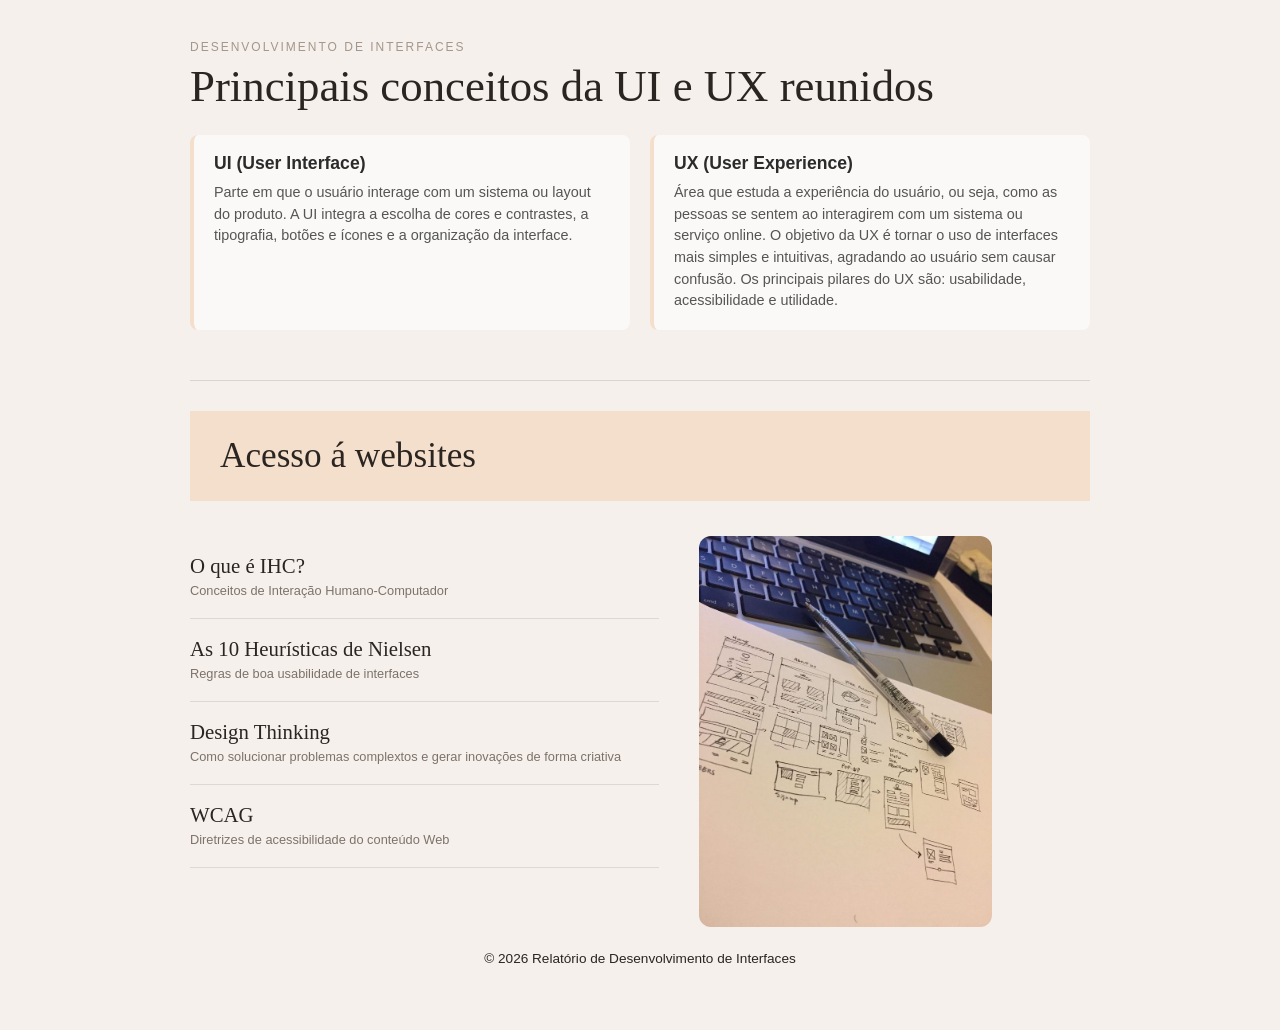
==== index.html @ 2baec32a "Add files via upload" ====
<!DOCTYPE html>
<html lang="pt-BR">
<head>
    <meta charset="UTF-8">
    <meta name="viewport" content="width=device-width, initial-scale=1.0">
    <title>UX/UI Parte 2</title>
    <link rel="stylesheet" href="style.css">
</head>
<body>

    <div class ="page_1">

    <header class = "header_1">
        <span class="tag">Desenvolvimento de Interfaces</span>
        <p class="lead">Principais conceitos da UI e UX reunidos</p>

        <div class="definicoes">
                <div class="card-def">
                    <h3>UI (User Interface)</h3>
                    <p>Parte em que o usuário interage com um sistema ou
                       layout do produto. A UI integra a escolha de cores e contrastes, a tipografia, botões
                       e ícones e a organização da interface.</p>
                </div>
                <div class="card-def">
                    <h3>UX (User Experience)</h3>
                    <p> Área que estuda a experiência do usuário, ou seja,
                        como as pessoas se sentem ao interagirem com um sistema ou serviço online. O
                        objetivo da UX é tornar o uso de interfaces mais simples e intuitivas, agradando ao
                        usuário sem causar confusão. Os principais pilares do UX são: usabilidade,
                        acessibilidade e utilidade.</p>
                </div>
            </div>
    </header>

    <main>
        <header class="header_2">
            <span class="tag">Acesso á websites</span>
        </header>


<div class="row">
        <section class="nav">
            <nav class="nav_principal">
                <ul>
                <li><a href="de_int_IHC/index.html" class="de_int_IHC">
                    <div class="texto">
                        <h3>O que é IHC?</h3>
                        <p>Conceitos de Interação Humano-Computador</p>
                    </div>
                </a> </li>

                <li><a href="de_int_HN/index.html" class="de_int_HN">
                    <div class="texto"> 
                    <h3>As 10 Heurísticas de Nielsen</h3>
                <p>Regras de boa usabilidade de interfaces</p>
            </div>
        </a></li>

       

        <li><a href="de_int_DT/index.html" class="de_int_DT"> 
            <div class="texto">
                <h3>Design Thinking</h3>
                <p>Como solucionar problemas complextos e gerar inovações de forma criativa</p>
            </div>
        </a></li> 

        <li><a href="de_int_WCAG/index.html" class="de_int_WCAG">
            <div class="texto">
                <h3>WCAG</h3>
                <p>Diretrizes de acessibilidade do conteúdo Web</p>
            </div>
        </a></li>
    
           </ul> 
        </nav>
        </section>

        <div class="container_img">
          <img src="IMG.jpg">
            </div>
        </main>

</div>
<footer>
    <p>&copy; 2026 Relatório de Desenvolvimento de Interfaces</p>
</footer>

    
</body>
</html>
---- style.css ----
* {
    margin: 0;
    padding: 0;
    box-sizing: border-box;
}

body {
    background-color: #f5f0eb;
    color: #38322e;
    font-family: 'Inter', sans-serif;
    padding: 40px 20px;
}

.page_1 {
    max-width: 900px;
    margin: 0 auto;
}

.header_1 {
    border-bottom: 1px solid #dcd4cc;
    padding-bottom: 20px;
    margin-bottom: 30px;
}

.header_1 .tag {
    font-size: 0.75rem;
    letter-spacing: 2px;
    color: #a3968c;
    text-transform: uppercase;
    display: block;
    margin-bottom: 8px;
}

.header_1 .lead {
    font-family: 'Playfair Display', Georgia, serif;
    font-size: 2.8rem;
    color: #2b2521;
    line-height: 1.1;
}


.header_2 {
    background-color: #f3dfcb;
    padding: 25px 30px;
    margin-bottom: 35px;
}

.header_2 .tag {
    font-family: 'Playfair Display', Georgia, serif;
    font-size: 2.2rem;
    color: #2b2521;
}


.row {
    display: grid;
    grid-template-columns: 1.2fr 1fr;
    gap: 40px;
    align-items: start;
}


.nav_principal ul {
    list-style: none;
}

.nav_principal li {
    border-bottom: 1px solid #e0d8d0;
}

.nav_principal a {
    display: flex;
    padding: 18px 0;
    text-decoration: none;
    color: inherit;
    transition: opacity 0.2s ease;
}

.nav_principal a:hover {
    opacity: 0.6;
}

.nav_principal .num {
    font-size: 0.75rem;
    color: #a3968c;
    margin-right: 15px;
    margin-top: 3px;
}

.nav_principal h3 {
    font-family: 'Playfair Display', Georgia, serif;
    font-size: 1.3rem;
    font-weight: 400;
    color: #2b2521;
    margin-bottom: 4px;
}

.nav_principal p {
    font-size: 0.8rem;
    color: #7d726a;
    line-height: 1.4;
}


.container_img {
    display: flex;
    flex-direction: column;
}

.row img {
    width: 75%;
    height: auto;
    border-radius: 12px;
    object-fit: cover;
}

.container_img.caption {
    font-size: 0.65rem;
    letter-spacing: 2px;
    color: #8c827a;
    margin-top: 10px;
}

footer {
    text-align: center;
    padding: 24px;
    color: #2b2521;
    font-size: 0.85rem;
}
.definicoes {
    display: flex;
    gap: 20px;
    margin-top: 24px;
    margin-bottom: 30px;
}

.card-def {
    flex: 1;
    background-color: rgba(255, 255, 255, 0.6);
    padding: 18px 20px;
    border-radius: 8px;
    border-left: 4px solid #f3dfcb; 
}

.card-def h3 {
    font-size: 1.1rem;
    color: #2b2b2b;
    margin-bottom: 8px;
}

.card-def p {
    font-size: 0.9rem;
    color: #555555;
    line-height: 1.5;
}

@media (max-width: 600px) {
    .definicoes {
        flex-direction: column;
    }
}
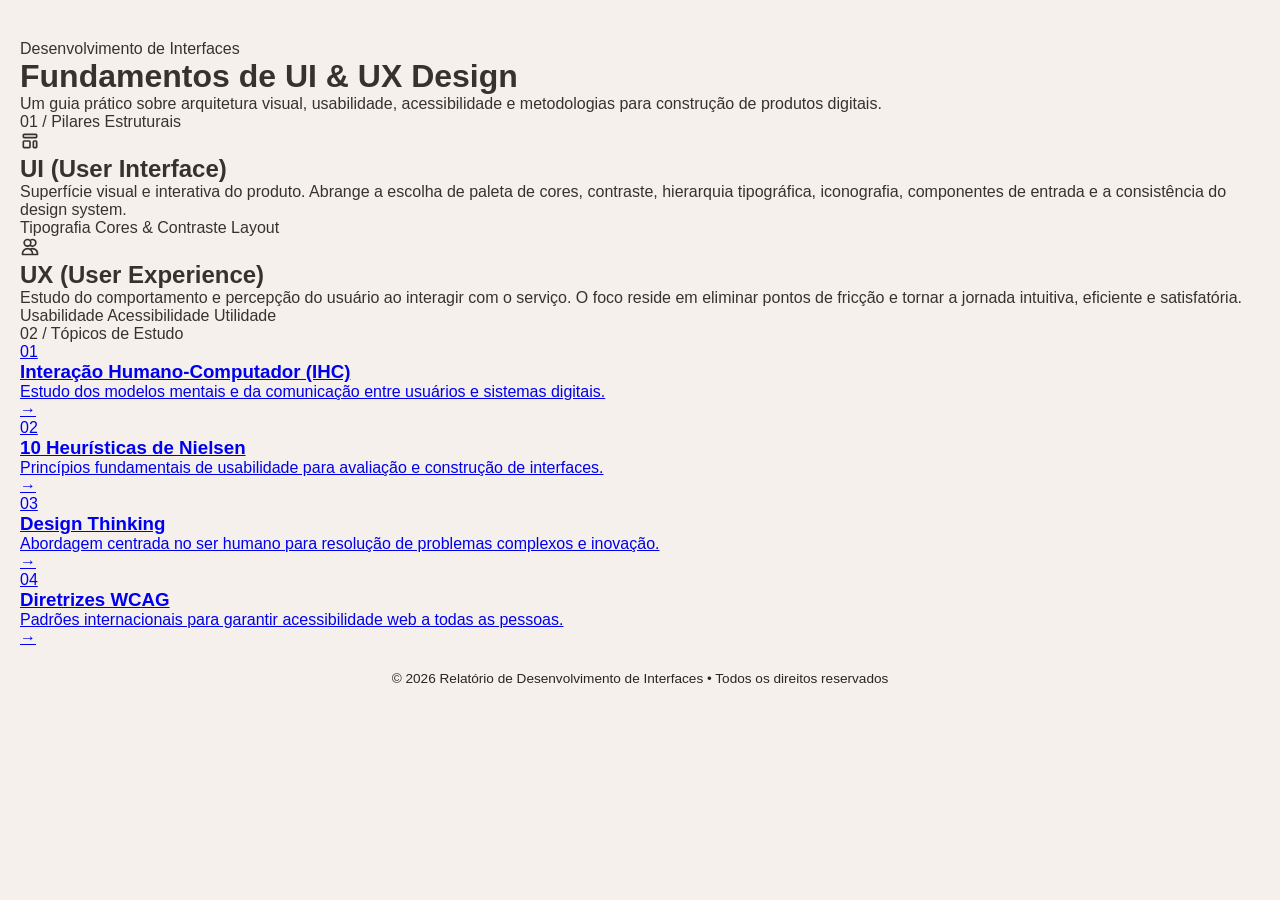
==== commit f0cf40ab: "Revise index.html for improved UI/UX design Updated the content and structure of the index.html file" ====
--- a/index.html
+++ b/index.html
@@ -3,89 +3,123 @@
 <head>
     <meta charset="UTF-8">
     <meta name="viewport" content="width=device-width, initial-scale=1.0">
-    <title>UX/UI Parte 2</title>
+    <title>Desenvolvimento de Interfaces — UI & UX</title>
+
+    <link rel="preconnect" href="https://fonts.googleapis.com">
+    <link rel="preconnect" href="https://fonts.gstatic.com" crossorigin>
+    <link href="https://fonts.googleapis.com/css2?family=Plus+Jakarta+Sans:wght@400;500;600;700;800&display=swap" rel="stylesheet">
+
     <link rel="stylesheet" href="style.css">
 </head>
 <body>
 
-    <div class ="page_1">
+    <div class="ambient-glow"></div>
 
-    <header class = "header_1">
-        <span class="tag">Desenvolvimento de Interfaces</span>
-        <p class="lead">Principais conceitos da UI e UX reunidos</p>
+    <div class="container">
 
-        <div class="definicoes">
-                <div class="card-def">
-                    <h3>UI (User Interface)</h3>
-                    <p>Parte em que o usuário interage com um sistema ou
-                       layout do produto. A UI integra a escolha de cores e contrastes, a tipografia, botões
-                       e ícones e a organização da interface.</p>
-                </div>
-                <div class="card-def">
-                    <h3>UX (User Experience)</h3>
-                    <p> Área que estuda a experiência do usuário, ou seja,
-                        como as pessoas se sentem ao interagirem com um sistema ou serviço online. O
-                        objetivo da UX é tornar o uso de interfaces mais simples e intuitivas, agradando ao
-                        usuário sem causar confusão. Os principais pilares do UX são: usabilidade,
-                        acessibilidade e utilidade.</p>
-                </div>
+        <header class="hero">
+            <div class="badge">
+                <span class="badge-dot"></span>
+                <span>Desenvolvimento de Interfaces</span>
             </div>
-    </header>
+            <h1 class="hero-title">Fundamentos de <span class="gradient-text">UI & UX Design</span></h1>
+            <p class="hero-subtitle">
+                Um guia prático sobre arquitetura visual, usabilidade, acessibilidade e metodologias para construção de produtos digitais.
+            </p>
+        </header>
+        <section class="section">
+            <div class="section-tag">01 / Pilares Estruturais</div>
+            
+            <div class="cards-grid dual">
+                <article class="card card-accent-indigo">
+                    <div class="card-header">
+                        <div class="icon-box">
+                            <svg width="20" height="20" fill="none" viewBox="0 0 24 24" stroke="currentColor">
+                                <path stroke-linecap="round" stroke-linejoin="round" stroke-width="2" d="M4 5a1 1 0 011-1h14a1 1 0 011 1v2a1 1 0 01-1 1H5a1 1 0 01-1-1V5zM4 13a1 1 0 011-1h6a1 1 0 011 1v6a1 1 0 01-1 1H5a1 1 0 01-1-1v-6zM16 13a1 1 0 011-1h2a1 1 0 011 1v6a1 1 0 01-1 1h-2a1 1 0 01-1-1v-6z"/>
+                            </svg>
+                        </div>
+                        <h2>UI (User Interface)</h2>
+                    </div>
+                    <p class="card-desc">
+                        Superfície visual e interativa do produto. Abrange a escolha de paleta de cores, contraste, hierarquia tipográfica, iconografia, componentes de entrada e a consistência do design system.
+                    </p>
+                    <div class="pill-group">
+                        <span class="pill">Tipografia</span>
+                        <span class="pill">Cores & Contraste</span>
+                        <span class="pill">Layout</span>
+                    </div>
+                </article>
 
-    <main>
-        <header class="header_2">
-            <span class="tag">Acesso á websites</span>
-        </header>
-
-
-<div class="row">
-        <section class="nav">
-            <nav class="nav_principal">
-                <ul>
-                <li><a href="de_int_IHC/index.html" class="de_int_IHC">
-                    <div class="texto">
-                        <h3>O que é IHC?</h3>
-                        <p>Conceitos de Interação Humano-Computador</p>
+                <article class="card card-accent-cyan">
+                    <div class="card-header">
+                        <div class="icon-box">
+                            <svg width="20" height="20" fill="none" viewBox="0 0 24 24" stroke="currentColor">
+                                <path stroke-linecap="round" stroke-linejoin="round" stroke-width="2" d="M12 4.354a4 4 0 110 5.292M15 21H3v-1a6 6 0 0112 0v1zm0 0h6v-1a6 6 0 00-9-5.197M13 7a4 4 0 11-8 0 4 4 0 018 0z"/>
+                            </svg>
+                        </div>
+                        <h2>UX (User Experience)</h2>
                     </div>
-                </a> </li>
-
-                <li><a href="de_int_HN/index.html" class="de_int_HN">
-                    <div class="texto"> 
-                    <h3>As 10 Heurísticas de Nielsen</h3>
-                <p>Regras de boa usabilidade de interfaces</p>
+                    <p class="card-desc">
+                        Estudo do comportamento e percepção do usuário ao interagir com o serviço. O foco reside em eliminar pontos de fricção e tornar a jornada intuitiva, eficiente e satisfatória.
+                    </p>
+                    <div class="pill-group">
+                        <span class="pill">Usabilidade</span>
+                        <span class="pill">Acessibilidade</span>
+                        <span class="pill">Utilidade</span>
+                    </div>
+                </article>
             </div>
-        </a></li>
-
-       
-
-        <li><a href="de_int_DT/index.html" class="de_int_DT"> 
-            <div class="texto">
-                <h3>Design Thinking</h3>
-                <p>Como solucionar problemas complextos e gerar inovações de forma criativa</p>
-            </div>
-        </a></li> 
-
-        <li><a href="de_int_WCAG/index.html" class="de_int_WCAG">
-            <div class="texto">
-                <h3>WCAG</h3>
-                <p>Diretrizes de acessibilidade do conteúdo Web</p>
-            </div>
-        </a></li>
-    
-           </ul> 
-        </nav>
         </section>
 
-        <div class="container_img">
-          <img src="IMG.jpg">
-            </div>
-        </main>
+        <section class="section">
+            <div class="section-tag">02 / Tópicos de Estudo</div>
 
-</div>
-<footer>
-    <p>&copy; 2026 Relatório de Desenvolvimento de Interfaces</p>
-</footer>
+            <nav class="modules-grid" aria-label="Tópicos do Curso">
+                
+                <a href="de_int_IHC/index.html" class="module-card">
+                    <div class="module-num">01</div>
+                    <div class="module-content">
+                        <h3>Interação Humano-Computador (IHC)</h3>
+                        <p>Estudo dos modelos mentais e da comunicação entre usuários e sistemas digitais.</p>
+                    </div>
+                    <span class="arrow">&rarr;</span>
+                </a>
 
-    
+                <a href="de_int_HN/index.html" class="module-card">
+                    <div class="module-num">02</div>
+                    <div class="module-content">
+                        <h3>10 Heurísticas de Nielsen</h3>
+                        <p>Princípios fundamentais de usabilidade para avaliação e construção de interfaces.</p>
+                    </div>
+                    <span class="arrow">&rarr;</span>
+                </a>
+
+                <a href="de_int_DT/index.html" class="module-card">
+                    <div class="module-num">03</div>
+                    <div class="module-content">
+                        <h3>Design Thinking</h3>
+                        <p>Abordagem centrada no ser humano para resolução de problemas complexos e inovação.</p>
+                    </div>
+                    <span class="arrow">&rarr;</span>
+                </a>
+
+                <a href="de_int_WCAG/index.html" class="module-card">
+                    <div class="module-num">04</div>
+                    <div class="module-content">
+                        <h3>Diretrizes WCAG</h3>
+                        <p>Padrões internacionais para garantir acessibilidade web a todas as pessoas.</p>
+                    </div>
+                    <span class="arrow">&rarr;</span>
+                </a>
+
+            </nav>
+        </section>
+
+        <footer class="footer">
+            <p>&copy; 2026 Relatório de Desenvolvimento de Interfaces &bull; Todos os direitos reservados</p>
+        </footer>
+
+    </div>
+
 </body>
 </html>
